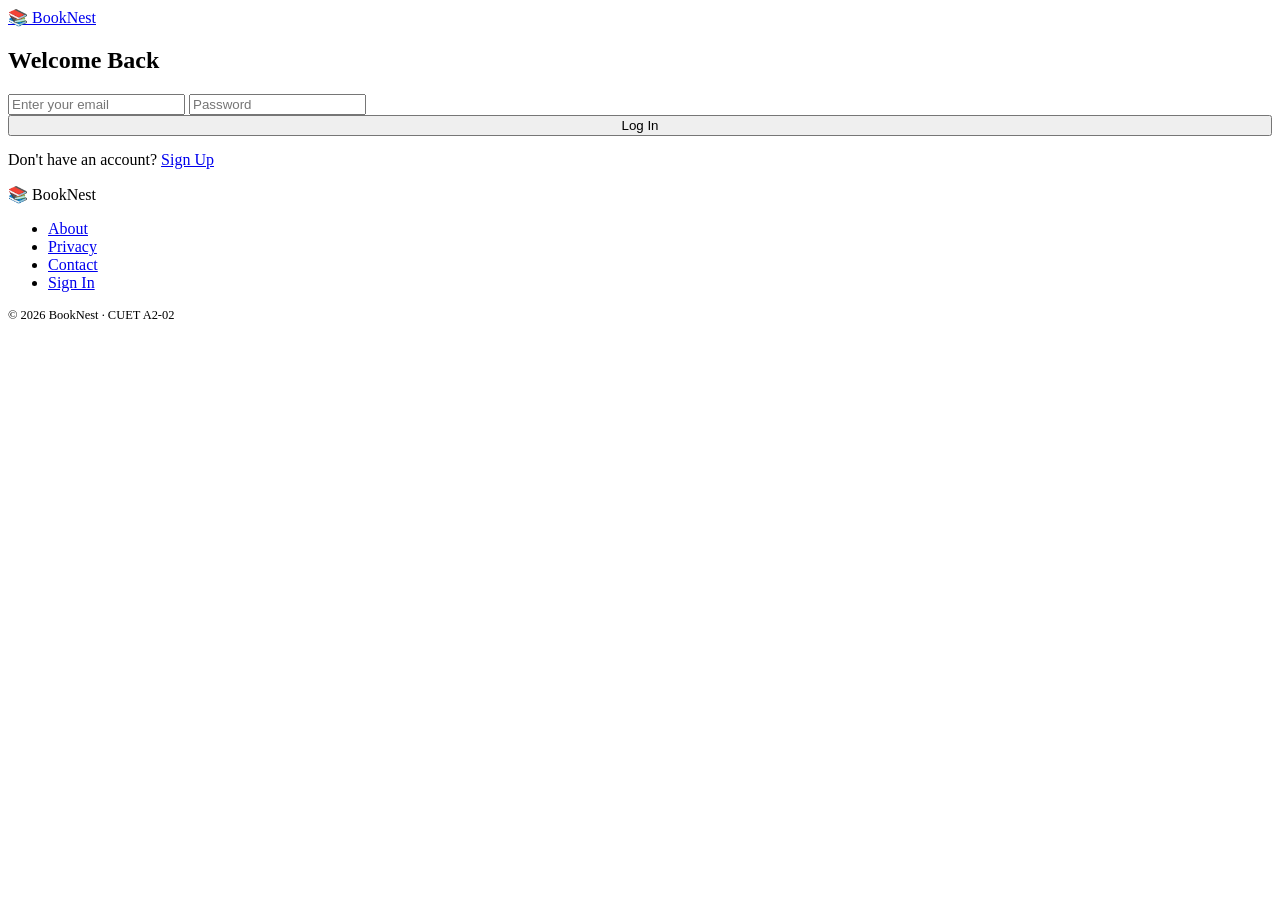
==== history.html @ 97e8174d "inital commit" ====
<!DOCTYPE html>
<html lang="en">
<head>
    <meta charset="UTF-8">
    <meta name="viewport" content="width=device-width, initial-scale=1.0">
    <title>History - BookNest</title>
    <!-- <link rel="stylesheet" href="css/history.css"> -->
</head>
<body>

    <header>
        <a href="index.html" class="logo"><span>📚</span> BookNest</a>
        <nav class="nav-links">
            <a href="marketplace.html">Marketplace</a>
            <a href="mynest.html">My Nest</a>
            <a href="wishlist.html">Wishlist</a>
            <a href="history.html" class="active">History</a>
        </nav>
        <div class="user-actions">
            <div class="avatar" style="width: 35px; height: 35px;"></div>
            <a href="marketplace.html" class="btn btn-sm btn-outline">Log Out</a>
        </div>
    </header>

    <div class="container" style="margin-top: 40px;">
        <h2 class="section-title">Swap History</h2>

        <table class="history-table">
            <thead>
                <tr>
                    <th>Date</th>
                    <th>Book Given</th>
                    <th>Book Received</th>
                    <th>Swapped With</th>
                    <th>Status</th>
                </tr>
            </thead>
            <tbody>
                <tr>
                    <td>Jan 24, 2026</td>
                    <td>Introduction to Algorithms</td>
                    <td>Clean Code</td>
                    <td>Fahmid Hasan</td>
                    <td class="status-completed">Completed</td>
                </tr>
                <tr>
                    <td>Jan 20, 2026</td>
                    <td>Silent Patient</td>
                    <td>Da Vinci Code</td>
                    <td>Nafis Shahriar</td>
                    <td class="status-completed">Completed</td>
                </tr>
                <tr>
                    <td>Jan 28, 2026</td>
                    <td>Physics Vol 2</td>
                    <td>Chemistry 1st Paper</td>
                    <td>Showaib Nowfel</td>
                    <td class="status-pending">Pending</td>
                </tr>
            </tbody>
        </table>
    </div>

    <footer>
        <div class="footer-logo">📚 BookNest</div>
        <ul class="footer-links">
            <li><a href="#">About</a></li>
            <li><a href="#">Privacy</a></li>
            <li><a href="#">Contact</a></li>
            <li><a href="signin.html">Sign In</a></li>
        </ul>
        <p style="font-size:0.78rem;">© 2026 BookNest · CUET A2-02</p>
    </footer>
    <script src="javascript/history.js"></script>
</body>
</html>
---- css/history.css ----
@import url('https://fonts.googleapis.com/css2?family=Playfair+Display:ital,wght@0,400;0,600;0,700;0,900;1,400;1,600&family=Lora:ital,wght@0,400;0,500;1,400&family=Cinzel:wght@400;600&display=swap');
/* --- CSS Variables for the "Earthy/Cozy" Theme --- */
:root {
    --bg-paper: #FDF8F0;       
    --bg-card: #FEFCF8;        
    --primary-green: #5C3D2E;  
    --dark-green: #8B5E3C;     
    --accent-brown: #C4843C;   
    --text-dark: #2A1A10;      
    --text-light: #7A6050;     
    --shadow: 0 4px 12px rgba(0,0,0,0.08);
    --font-serif: 'Playfair Display', Georgia, serif;
    --font-sans: 'Lora', Tahoma, Geneva, Verdana, sans-serif;
}

* { margin: 0; padding: 0; box-sizing: border-box; }

body {
    font-family: var(--font-sans);
    background-color: var(--bg-paper);
    color: var(--text-dark);
    line-height: 1.6;
    display: flex;
    flex-direction: column;
    min-height: 100vh;
}

/* --- Header & Nav --- */
header {
    background-color: var(--bg-card);
    padding: 1rem 5%;
    display: flex;
    justify-content: space-between;
    align-items: center;
    box-shadow: 0 2px 10px rgba(0,0,0,0.05);
    position: sticky;
    top: 0;
    z-index: 100;
}

.logo {
    font-family: var(--font-serif);
    font-size: 1.8rem;
    font-weight: bold;
    color: var(--primary-green);
    text-decoration: none;
    display: flex;
    align-items: center;
    gap: 10px;
}

.nav-links { display: flex; gap: 25px; }
.nav-links a { text-decoration: none; color: var(--text-dark); font-weight: 500; transition: color 0.3s; }
.nav-links a:hover, .nav-links a.active { color: var(--primary-green); }

.user-actions { display: flex; gap: 15px; align-items: center; }

/* --- Buttons --- */
.btn {
    padding: 8px 20px;
    border-radius: 50px;
    text-decoration: none;
    font-weight: 600;
    cursor: pointer;
    border: none;
    transition: all 0.3s;
    font-size: 0.9rem;
    display: inline-block;
}
.btn-outline { border: 2px solid var(--primary-green); color: var(--primary-green); background: transparent; }
.btn-primary { background-color: var(--primary-green); color: white; }
.btn:hover { transform: translateY(-2px); box-shadow: 0 4px 8px rgba(44, 94, 80, 0.2); }
.btn-danger { background-color: #c0392b; color: white; }
.btn-sm { padding: 5px 15px; font-size: 0.8rem; }

/* --- Hero Section --- */
.hero {
    text-align: center;
    padding: 50px 20px;
    max-width: 800px;
    margin: 0 auto;
}
.hero h1 { font-family: var(--font-serif); font-size: 3rem; color: var(--text-dark); margin-bottom: 15px; }
.hero p { color: var(--text-light); font-size: 1.1rem; margin-bottom: 30px; }

/* --- Forms (Search & Login) --- */
.search-container { max-width: 600px; margin: 0 auto 30px; display: flex; gap: 10px; }
.search-input { flex-grow: 1; padding: 12px 20px; border: 1px solid #ddd; border-radius: 50px; outline: none; font-size: 1rem; }
.search-input:focus { border-color: var(--primary-green); }

.filters { display: flex; justify-content: center; gap: 10px; margin-bottom: 40px; flex-wrap: wrap; }
.filter-tag { padding: 8px 16px; background-color: #e8e4db; color: var(--text-dark); border-radius: 20px; font-size: 0.9rem; cursor: pointer; transition: background 0.2s; }
.filter-tag:hover, .filter-tag.active { background-color: var(--primary-green); color: white; }

/* --- Main Layout --- */
.container {
    max-width: 1200px;
    margin: 0 auto;
    padding: 0 20px 60px;
    flex-grow: 1;
    width: 100%;
}
.section-title {
    font-family: var(--font-serif);
    font-size: 1.5rem;
    margin-bottom: 20px;
    color: var(--text-dark);
    border-left: 4px solid var(--primary-green);
    padding-left: 15px;
    display: flex;
    justify-content: space-between;
    align-items: center;
}

/* --- GRID SYSTEM --- */
.book-grid {
    display: grid;
    grid-template-columns: repeat(4, 1fr); 
    gap: 25px;
}
@media (max-width: 1024px) { .book-grid { grid-template-columns: repeat(3, 1fr); } }
@media (max-width: 768px) { .book-grid { grid-template-columns: repeat(2, 1fr); } }
@media (max-width: 480px) { .book-grid { grid-template-columns: 1fr; } }

/* --- Card Design --- */
.book-card {
    background: var(--bg-card);
    border-radius: 12px;
    overflow: hidden;
    box-shadow: var(--shadow);
    transition: transform 0.3s ease, box-shadow 0.3s ease;
    display: flex;
    flex-direction: column;
}
.book-card:hover { transform: translateY(-8px); box-shadow: 0 12px 24px rgba(0,0,0,0.12); }

.card-img-container {
    height: 250px;
    background-color: #f0f0f0;
    position: relative;
}
.book-cover { width: 100%; height: 100%; object-fit: cover; }
.condition-badge {
    position: absolute; top: 10px; right: 10px;
    background-color: rgba(255, 255, 255, 0.95);
    padding: 4px 10px; border-radius: 12px;
    font-size: 0.75rem; font-weight: bold;
    color: var(--primary-green);
}

.card-body { padding: 15px; display: flex; flex-direction: column; flex-grow: 1; }
.book-title { font-family: var(--font-serif); font-size: 1.1rem; font-weight: bold; margin-bottom: 5px; color: var(--text-dark); }
.book-author { font-size: 0.9rem; color: var(--text-light); margin-bottom: 15px; }
.owner-info { display: flex; align-items: center; gap: 8px; margin-top: auto; font-size: 0.85rem; color: var(--text-light); }
.avatar { width: 24px; height: 24px; background-color: var(--accent-brown); border-radius: 50%; }

.swap-btn {
    width: 100%; padding: 10px; margin-top: 15px;
    background-color: var(--bg-paper); color: var(--primary-green);
    border: 1px solid var(--primary-green); border-radius: 8px;
    cursor: pointer; font-weight: 600; transition: all 0.2s;
}
.swap-btn:hover { background-color: var(--primary-green); color: white; }

/* --- Auth Pages (Login/Signup) --- */
.auth-wrapper {
    display: flex; justify-content: center; align-items: center;
    padding: 60px 20px;
}
.auth-card {
    background: var(--bg-card);
    padding: 40px;
    border-radius: 15px;
    box-shadow: var(--shadow);
    width: 100%; max-width: 400px;
    text-align: center;
}
.auth-input {
    width: 100%; padding: 12px; margin-bottom: 15px;
    border: 1px solid #ddd; border-radius: 8px;
}
.auth-link { color: var(--primary-green); text-decoration: none; font-weight: 600; }

/* --- Tables (History Page) --- */
.history-table { width: 100%; border-collapse: collapse; background: var(--bg-card); border-radius: 10px; overflow: hidden; box-shadow: var(--shadow); }
.history-table th, .history-table td { padding: 15px; text-align: left; border-bottom: 1px solid #eee; }
.history-table th { background-color: var(--primary-green); color: white; }
.status-completed { color: #27ae60; font-weight: bold; }
.status-pending { color: #f39c12; font-weight: bold; }

/* --- Footer --- */
footer {
  background: var(--text-dark);
  color: rgba(245,236,215,0.6);
  padding: 3rem 5% 2rem;
  display: flex;
  justify-content: space-between;
  align-items: center;
  gap: 2rem;
  flex-wrap: wrap;
  margin-top: auto;
}
.footer-logo {
  font-family: var(--font-serif);
  font-size: 1.4rem;
  font-weight: 700;
  color: var(--bg-paper);
}
.footer-links { display: flex; gap: 1.5rem; list-style: none; }
.footer-links a { color: rgba(245,236,215,0.5); text-decoration: none; font-size: 0.85rem; transition: color 0.2s; }
.footer-links a:hover { color: var(--bg-paper); } 50% { transform: scale(1.2); } 100% { transform: scale(1); } }

/* --- Dashboard Specific Styles (Add to bottom of style.css) --- */
.dashboard-profile {
    background: var(--bg-card);
    padding: 30px;
    border-radius: 15px;
    box-shadow: var(--shadow);
    display: flex;
    align-items: center;
    gap: 30px;
    margin-bottom: 40px;
    flex-wrap: wrap; /* Wraps on mobile */
}

.profile-avatar {
    width: 120px;
    height: 120px;
    background-color: var(--accent-brown);
    border-radius: 50%;
    border: 4px solid var(--primary-green);
    display: flex;
    align-items: center;
    justify-content: center;
    font-size: 3rem;
    color: white;
}

.profile-info {
    flex-grow: 1;
}

.profile-name {
    font-family: var(--font-serif);
    font-size: 2rem;
    color: var(--text-dark);
    margin-bottom: 5px;
}

.profile-detail {
    color: var(--text-light);
    margin-bottom: 5px;
    display: flex;
    align-items: center;
    gap: 8px;
}

.profile-stats {
    display: flex;
    gap: 20px;
    margin-top: 15px;
}

.stat-box {
    background: var(--bg-paper);
    padding: 10px 20px;
    border-radius: 10px;
    text-align: center;
    border: 1px solid #ddd;
}

.stat-number {
    font-weight: bold;
    font-size: 1.2rem;
    color: var(--primary-green);
    display: block;
}

.stat-label {
    font-size: 0.8rem;
    color: var(--text-light);
}
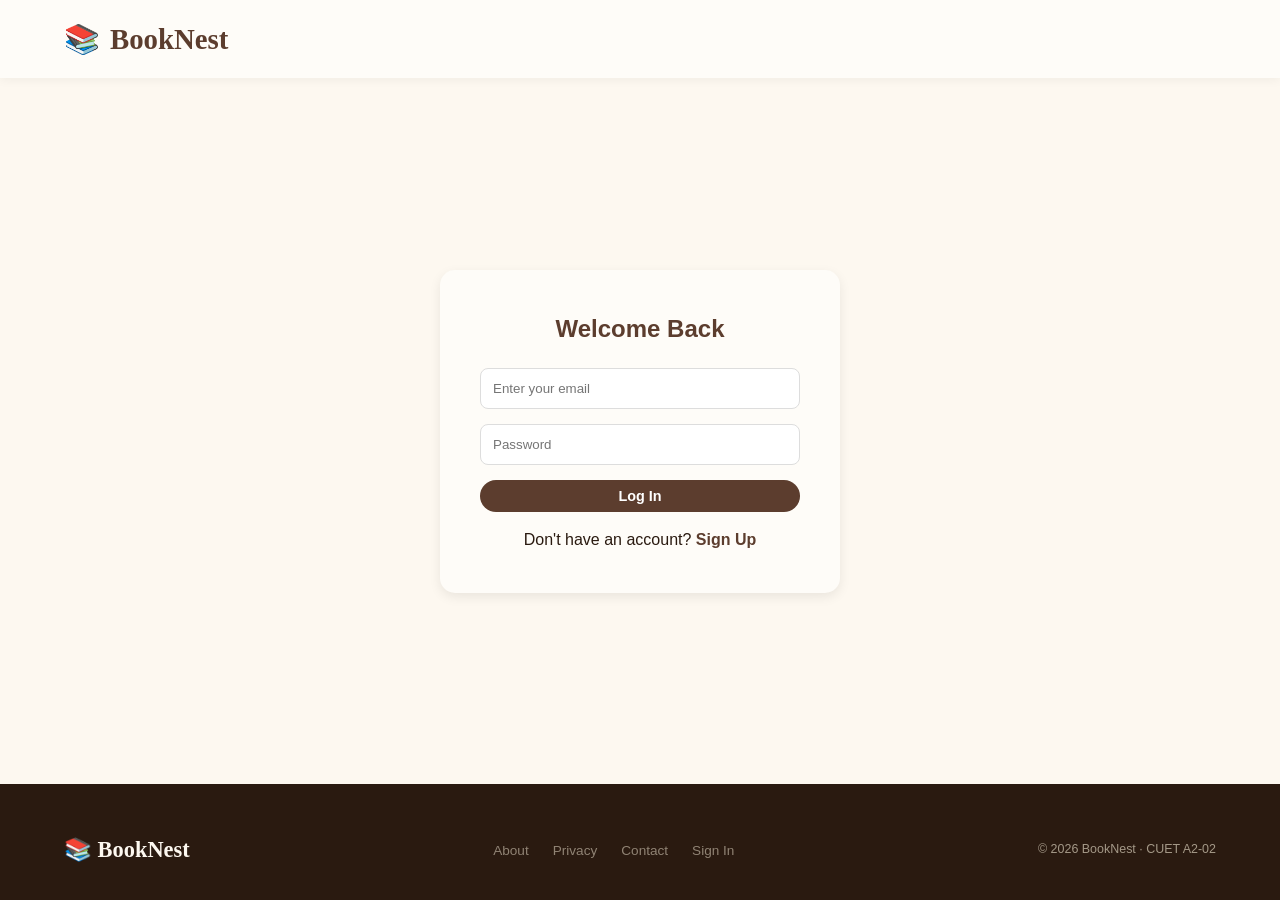
==== commit 3bfd9596: "signup signin marketplace basics connection done" ====
--- a/history.html
+++ b/history.html
@@ -1,76 +1,77 @@
-<!DOCTYPE html>
+<!doctype html>
 <html lang="en">
-<head>
-    <meta charset="UTF-8">
-    <meta name="viewport" content="width=device-width, initial-scale=1.0">
+  <head>
+    <meta charset="UTF-8" />
+    <meta name="viewport" content="width=device-width, initial-scale=1.0" />
     <title>History - BookNest</title>
-    <!-- <link rel="stylesheet" href="css/history.css"> -->
-</head>
-<body>
-
+    <link rel="stylesheet" href="css/history.css" />
+  </head>
+  <body>
     <header>
-        <a href="index.html" class="logo"><span>📚</span> BookNest</a>
-        <nav class="nav-links">
-            <a href="marketplace.html">Marketplace</a>
-            <a href="mynest.html">My Nest</a>
-            <a href="wishlist.html">Wishlist</a>
-            <a href="history.html" class="active">History</a>
-        </nav>
-        <div class="user-actions">
-            <div class="avatar" style="width: 35px; height: 35px;"></div>
-            <a href="marketplace.html" class="btn btn-sm btn-outline">Log Out</a>
-        </div>
+      <a href="index.html" class="logo"><span>📚</span> BookNest</a>
+      <nav class="nav-links">
+        <a href="marketplace.html">Marketplace</a>
+        <a href="mynest.html">My Nest</a>
+        <a href="wishlist.html">Wishlist</a>
+        <a href="history.html" class="active">History</a>
+      </nav>
+      <div class="user-actions">
+        <div class="avatar" style="width: 35px; height: 35px"></div>
+        <a href="marketplace.html" class="btn btn-sm btn-outline">Log Out</a>
+      </div>
     </header>
 
-    <div class="container" style="margin-top: 40px;">
-        <h2 class="section-title">Swap History</h2>
+    <div class="container" style="margin-top: 40px">
+      <h2 class="section-title">Swap History</h2>
 
-        <table class="history-table">
-            <thead>
-                <tr>
-                    <th>Date</th>
-                    <th>Book Given</th>
-                    <th>Book Received</th>
-                    <th>Swapped With</th>
-                    <th>Status</th>
-                </tr>
-            </thead>
-            <tbody>
-                <tr>
-                    <td>Jan 24, 2026</td>
-                    <td>Introduction to Algorithms</td>
-                    <td>Clean Code</td>
-                    <td>Fahmid Hasan</td>
-                    <td class="status-completed">Completed</td>
-                </tr>
-                <tr>
-                    <td>Jan 20, 2026</td>
-                    <td>Silent Patient</td>
-                    <td>Da Vinci Code</td>
-                    <td>Nafis Shahriar</td>
-                    <td class="status-completed">Completed</td>
-                </tr>
-                <tr>
-                    <td>Jan 28, 2026</td>
-                    <td>Physics Vol 2</td>
-                    <td>Chemistry 1st Paper</td>
-                    <td>Showaib Nowfel</td>
-                    <td class="status-pending">Pending</td>
-                </tr>
-            </tbody>
-        </table>
+      <table class="history-table">
+        <thead>
+          <tr>
+            <th>Date</th>
+            <th>Book Given</th>
+            <th>Book Received</th>
+            <th>Swapped With</th>
+            <th>Status</th>
+          </tr>
+        </thead>
+        <tbody>
+          <tr>
+            <td>Jan 24, 2026</td>
+            <td>Introduction to Algorithms</td>
+            <td>Clean Code</td>
+            <td>Fahmid Hasan</td>
+            <td class="status-completed">Completed</td>
+          </tr>
+          <tr>
+            <td>Jan 20, 2026</td>
+            <td>Silent Patient</td>
+            <td>Da Vinci Code</td>
+            <td>Nafis Shahriar</td>
+            <td class="status-completed">Completed</td>
+          </tr>
+          <tr>
+            <td>Jan 28, 2026</td>
+            <td>Physics Vol 2</td>
+            <td>Chemistry 1st Paper</td>
+            <td>Showaib Nowfel</td>
+            <td class="status-pending">Pending</td>
+          </tr>
+        </tbody>
+      </table>
     </div>
 
     <footer>
-        <div class="footer-logo">📚 BookNest</div>
-        <ul class="footer-links">
-            <li><a href="#">About</a></li>
-            <li><a href="#">Privacy</a></li>
-            <li><a href="#">Contact</a></li>
-            <li><a href="signin.html">Sign In</a></li>
-        </ul>
-        <p style="font-size:0.78rem;">© 2026 BookNest · CUET A2-02</p>
+      <div class="footer-logo">📚 BookNest</div>
+      <ul class="footer-links">
+        <li><a href="#">About</a></li>
+        <li><a href="#">Privacy</a></li>
+        <li><a href="#">Contact</a></li>
+        <li><a href="signin.html">Sign In</a></li>
+      </ul>
+      <p style="font-size: 0.78rem">© 2026 BookNest · CUET A2-02</p>
     </footer>
+    <script src="javascript/config.js"></script>
+    <script src="javascript/auth.js"></script>
     <script src="javascript/history.js"></script>
-</body>
-</html>+  </body>
+</html>
